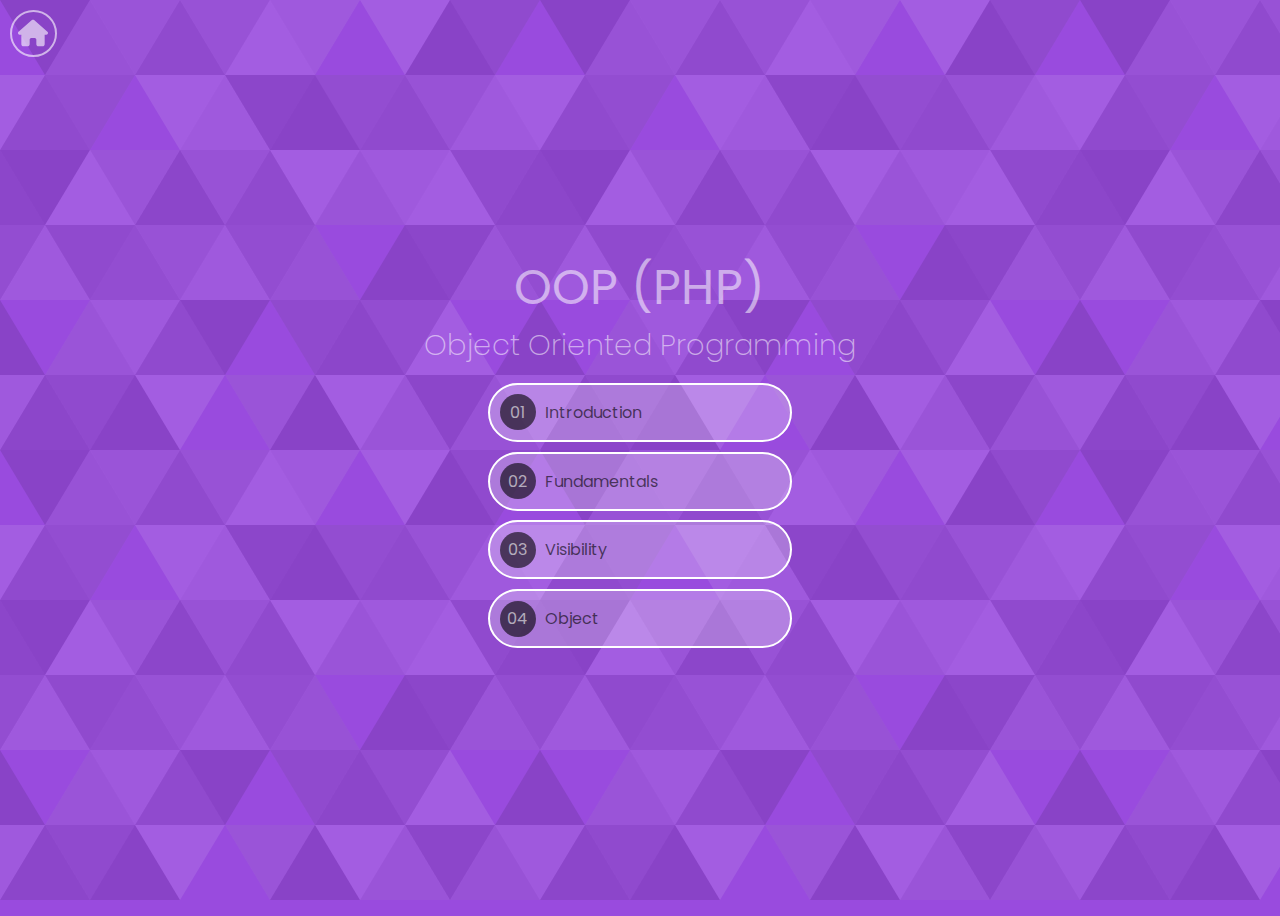
==== 01-oop/index.html @ db73ce53 "Folder 01-oop" ====
<!DOCTYPE html>
<html lang="en">
<head>
    <meta charset="UTF-8">
    <meta name="viewport" content="width=device-width, initial-scale=1.0">
    <title>01- OOP</title>
    <link rel="stylesheet" href="css/master.css">
</head>
<body>
    <nav class="controls">
        <a href="../index.html">
            <svg xmlns="http://www.w3.org/2000/svg" viewBox="0 0 576 512"><!--!Font Awesome Free 6.5.1 by @fontawesome - https://fontawesome.com License - https://fontawesome.com/license/free Copyright 2024 Fonticons, Inc.--><path fill="#ffffff" d="M575.8 255.5c0 18-15 32.1-32 32.1h-32l.7 160.2c0 2.7-.2 5.4-.5 8.1V472c0 22.1-17.9 40-40 40H456c-1.1 0-2.2 0-3.3-.1c-1.4 .1-2.8 .1-4.2 .1H416 392c-22.1 0-40-17.9-40-40V448 384c0-17.7-14.3-32-32-32H256c-17.7 0-32 14.3-32 32v64 24c0 22.1-17.9 40-40 40H160 128.1c-1.5 0-3-.1-4.5-.2c-1.2 .1-2.4 .2-3.6 .2H104c-22.1 0-40-17.9-40-40V360c0-.9 0-1.9 .1-2.8V287.6H32c-18 0-32-14-32-32.1c0-9 3-17 10-24L266.4 8c7-7 15-8 22-8s15 2 21 7L564.8 231.5c8 7 12 15 11 24z"/></svg>
        </a>
    </nav>
    <main>
        <h1>OOP (PHP)</h1>
        <h2>Object Oriented Programming</h2>
        <menu>
            <ul>
                <li>
                    <a href="01-introduction.php"><span>01</span> Introduction</a>
                </li>
                <li>
                    <a href=""><span>02</span> Fundamentals</a>
                </li>
                <li>
                    <a href=""><span>03</span> Visibility</a>
                </li>
                <li>
                    <a href=""><span>04</span> Object</a>
                </li>
            </ul>
            
        </menu>
    </main>
</body>
</html>
---- 01-oop/css/master.css ----
@import url('https://fonts.googleapis.com/css2?family=Poppins:wght@200;400&display=swap');

:root {
    font-size: 16px;
}

body {
    background-color: #994bde;
    background-image: url("data:image/svg+xml,%3Csvg xmlns='http://www.w3.org/2000/svg' width='540' height='450' viewBox='0 0 1080 900'%3E%3Cg fill-opacity='.1'%3E%3Cpolygon fill='%23444' points='90 150 0 300 180 300'/%3E%3Cpolygon points='90 150 180 0 0 0'/%3E%3Cpolygon fill='%23AAA' points='270 150 360 0 180 0'/%3E%3Cpolygon fill='%23DDD' points='450 150 360 300 540 300'/%3E%3Cpolygon fill='%23999' points='450 150 540 0 360 0'/%3E%3Cpolygon points='630 150 540 300 720 300'/%3E%3Cpolygon fill='%23DDD' points='630 150 720 0 540 0'/%3E%3Cpolygon fill='%23444' points='810 150 720 300 900 300'/%3E%3Cpolygon fill='%23FFF' points='810 150 900 0 720 0'/%3E%3Cpolygon fill='%23DDD' points='990 150 900 300 1080 300'/%3E%3Cpolygon fill='%23444' points='990 150 1080 0 900 0'/%3E%3Cpolygon fill='%23DDD' points='90 450 0 600 180 600'/%3E%3Cpolygon points='90 450 180 300 0 300'/%3E%3Cpolygon fill='%23666' points='270 450 180 600 360 600'/%3E%3Cpolygon fill='%23AAA' points='270 450 360 300 180 300'/%3E%3Cpolygon fill='%23DDD' points='450 450 360 600 540 600'/%3E%3Cpolygon fill='%23999' points='450 450 540 300 360 300'/%3E%3Cpolygon fill='%23999' points='630 450 540 600 720 600'/%3E%3Cpolygon fill='%23FFF' points='630 450 720 300 540 300'/%3E%3Cpolygon points='810 450 720 600 900 600'/%3E%3Cpolygon fill='%23DDD' points='810 450 900 300 720 300'/%3E%3Cpolygon fill='%23AAA' points='990 450 900 600 1080 600'/%3E%3Cpolygon fill='%23444' points='990 450 1080 300 900 300'/%3E%3Cpolygon fill='%23222' points='90 750 0 900 180 900'/%3E%3Cpolygon points='270 750 180 900 360 900'/%3E%3Cpolygon fill='%23DDD' points='270 750 360 600 180 600'/%3E%3Cpolygon points='450 750 540 600 360 600'/%3E%3Cpolygon points='630 750 540 900 720 900'/%3E%3Cpolygon fill='%23444' points='630 750 720 600 540 600'/%3E%3Cpolygon fill='%23AAA' points='810 750 720 900 900 900'/%3E%3Cpolygon fill='%23666' points='810 750 900 600 720 600'/%3E%3Cpolygon fill='%23999' points='990 750 900 900 1080 900'/%3E%3Cpolygon fill='%23999' points='180 0 90 150 270 150'/%3E%3Cpolygon fill='%23444' points='360 0 270 150 450 150'/%3E%3Cpolygon fill='%23FFF' points='540 0 450 150 630 150'/%3E%3Cpolygon points='900 0 810 150 990 150'/%3E%3Cpolygon fill='%23222' points='0 300 -90 450 90 450'/%3E%3Cpolygon fill='%23FFF' points='0 300 90 150 -90 150'/%3E%3Cpolygon fill='%23FFF' points='180 300 90 450 270 450'/%3E%3Cpolygon fill='%23666' points='180 300 270 150 90 150'/%3E%3Cpolygon fill='%23222' points='360 300 270 450 450 450'/%3E%3Cpolygon fill='%23FFF' points='360 300 450 150 270 150'/%3E%3Cpolygon fill='%23444' points='540 300 450 450 630 450'/%3E%3Cpolygon fill='%23222' points='540 300 630 150 450 150'/%3E%3Cpolygon fill='%23AAA' points='720 300 630 450 810 450'/%3E%3Cpolygon fill='%23666' points='720 300 810 150 630 150'/%3E%3Cpolygon fill='%23FFF' points='900 300 810 450 990 450'/%3E%3Cpolygon fill='%23999' points='900 300 990 150 810 150'/%3E%3Cpolygon points='0 600 -90 750 90 750'/%3E%3Cpolygon fill='%23666' points='0 600 90 450 -90 450'/%3E%3Cpolygon fill='%23AAA' points='180 600 90 750 270 750'/%3E%3Cpolygon fill='%23444' points='180 600 270 450 90 450'/%3E%3Cpolygon fill='%23444' points='360 600 270 750 450 750'/%3E%3Cpolygon fill='%23999' points='360 600 450 450 270 450'/%3E%3Cpolygon fill='%23666' points='540 600 630 450 450 450'/%3E%3Cpolygon fill='%23222' points='720 600 630 750 810 750'/%3E%3Cpolygon fill='%23FFF' points='900 600 810 750 990 750'/%3E%3Cpolygon fill='%23222' points='900 600 990 450 810 450'/%3E%3Cpolygon fill='%23DDD' points='0 900 90 750 -90 750'/%3E%3Cpolygon fill='%23444' points='180 900 270 750 90 750'/%3E%3Cpolygon fill='%23FFF' points='360 900 450 750 270 750'/%3E%3Cpolygon fill='%23AAA' points='540 900 630 750 450 750'/%3E%3Cpolygon fill='%23FFF' points='720 900 810 750 630 750'/%3E%3Cpolygon fill='%23222' points='900 900 990 750 810 750'/%3E%3Cpolygon fill='%23222' points='1080 300 990 450 1170 450'/%3E%3Cpolygon fill='%23FFF' points='1080 300 1170 150 990 150'/%3E%3Cpolygon points='1080 600 990 750 1170 750'/%3E%3Cpolygon fill='%23666' points='1080 600 1170 450 990 450'/%3E%3Cpolygon fill='%23DDD' points='1080 900 1170 750 990 750'/%3E%3C/g%3E%3C/svg%3E");
    background-attachment: fixed;
    color: #fff8;
    font-family: Poppins, sans-serif;
}

nav.controls {
    position: fixed;
    top: 10px;
    left: 10px;
    a:is(:link, :visited) {
        border: 2px solid #fff;
        border-radius: 50%;
        display: flex;
        height: 30px;
        opacity: 0.6;
        padding: 0.4rem;
        transition: all 0.4s ease-in;
        width: 30px;

        &:is(:hover) {
            opacity: 0.8;
            transform: scale(1.1);
        }

        svg {
            width: 30px;
        }
    }
}

main {
    align-items: center;
    display: flex;
    flex-direction: column;
    justify-content: center;
    min-height: 100vh;

    h1, h2 {
        margin: 0;
    }

    h1 {
        font-size: 3rem;
        font-weight: 400;
    }

    h2 {
        font-size: 1.8rem;
        font-weight: 200;
    }

    menu {
        padding: 0;
        ul {
            display: flex;
            flex-direction: column;
            gap: 0.6rem;
            list-style: none;
            padding: 0;
            li {
                border: 2px solid #fff;
                background-color: #fff4;
                border-radius: 4rem;
                width: 300px;
                transition: all 0.4s ease-in;
                &:is(:hover) {
                    background-color: #fffa;
                    transform: scale(1.02);
                }
                &:is(:hover) a span {
                    background-color: #994bde !important;
                    transform: scale(1.1) rotate(360deg);
                }
                
                a:is(:link, :visited) {
                    display: flex;
                    align-items: center;
                    padding: 0.6rem;
                    text-decoration: none;
                    gap: 0.6rem;
                    color: #0009;

                    span {
                        background-color: #0009;
                        border-radius: 50%;
                        display: flex;
                        align-items: center;
                        justify-content: center;
                        color: #fff9;
                        height: 36px;
                        transition: all 0.4s ease-in-out;
                        width: 36px;
                    }
                }
            }
        }
    }
}
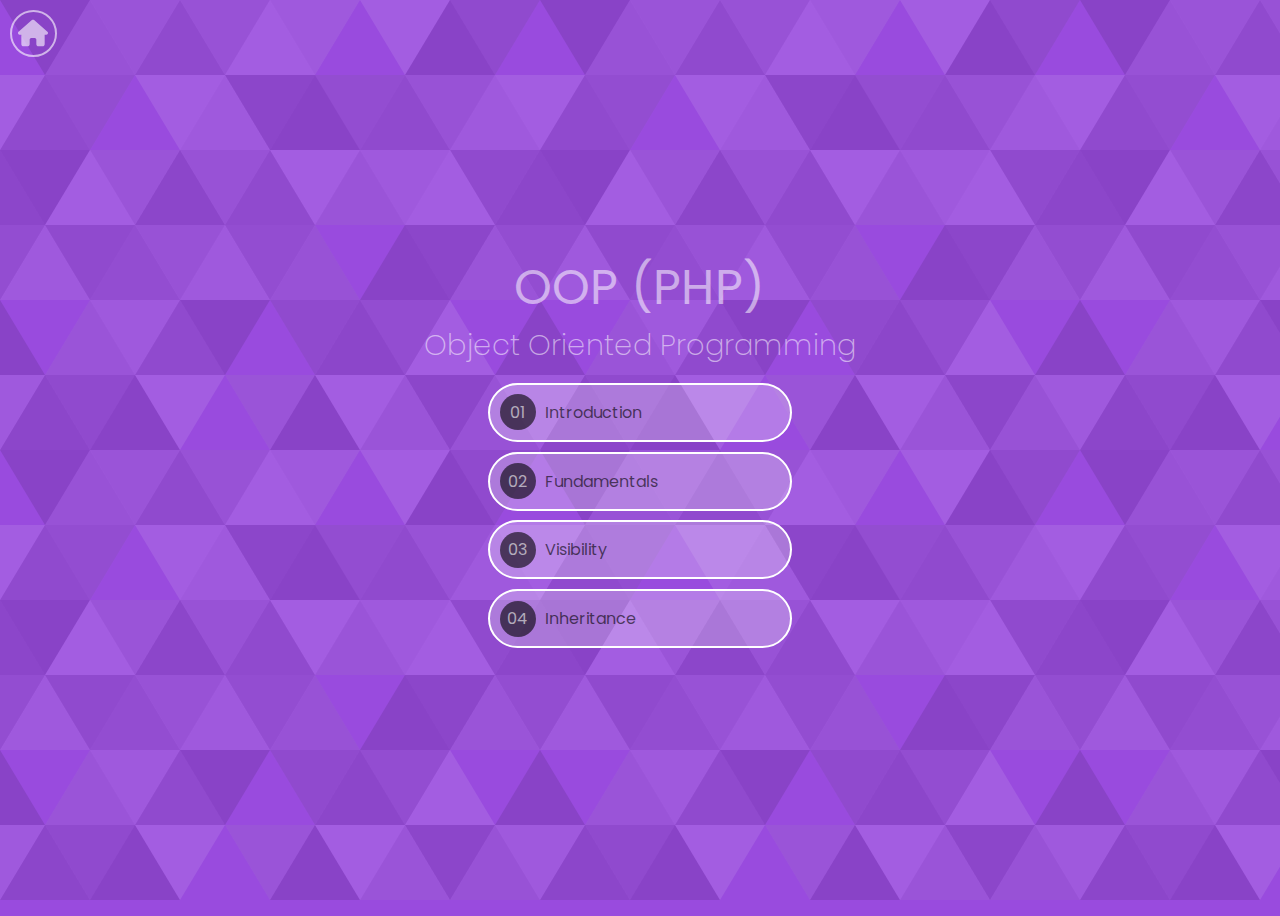
==== commit 9fc3f94f: "Start example 4 Inheritance" ====
--- a/01-oop/index.html
+++ b/01-oop/index.html
@@ -21,13 +21,13 @@
                     <a href="01-introduction.php"><span>01</span> Introduction</a>
                 </li>
                 <li>
-                    <a href=""><span>02</span> Fundamentals</a>
+                    <a href="02-fundamentals.php"><span>02</span> Fundamentals</a>
                 </li>
                 <li>
-                    <a href=""><span>03</span> Visibility</a>
+                    <a href="03-visibility.php"><span>03</span> Visibility</a>
                 </li>
                 <li>
-                    <a href=""><span>04</span> Object</a>
+                    <a href="04-inheritance.php"><span>04</span> Inheritance</a>
                 </li>
             </ul>
             
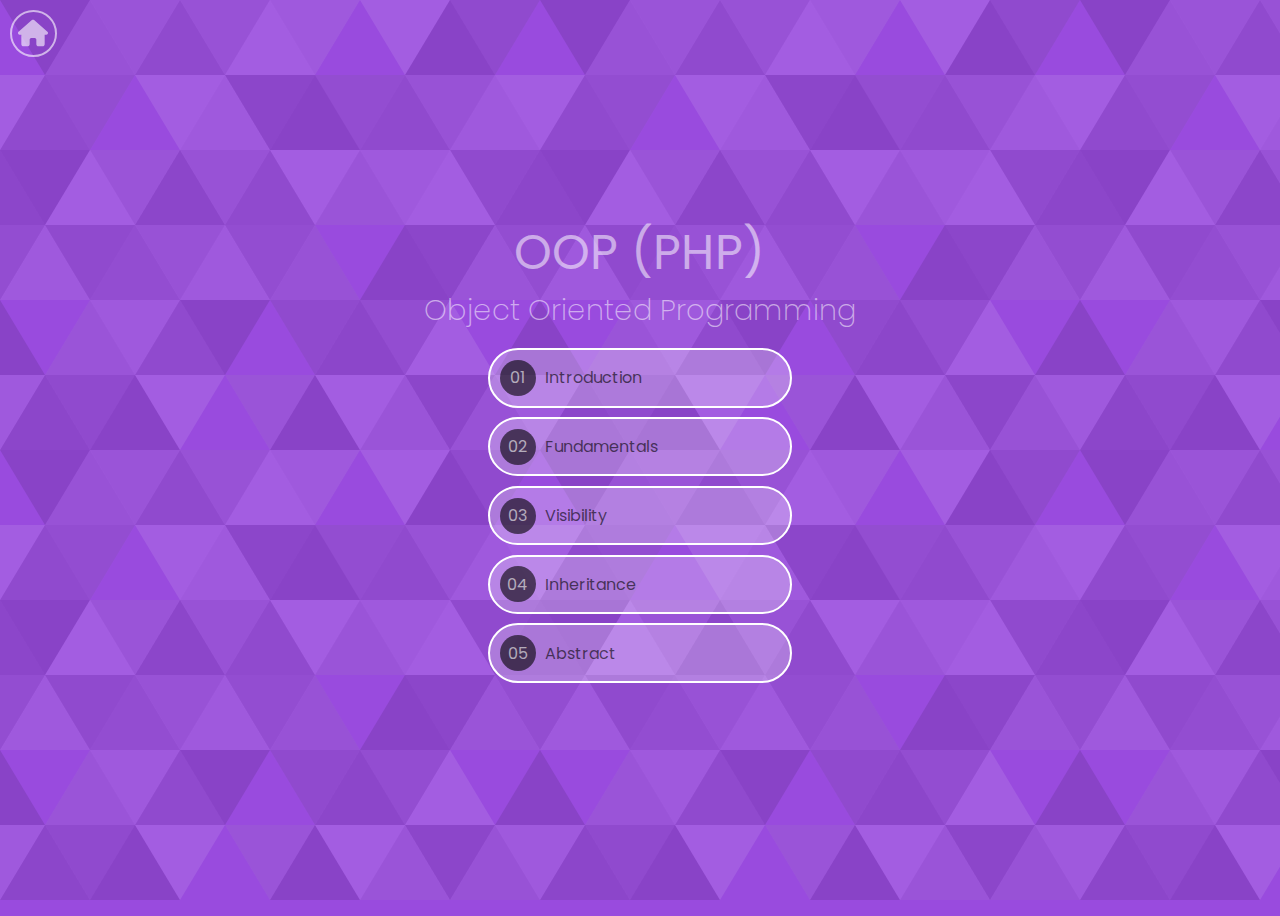
==== commit 6bd7c398: "Init Abstract example db" ====
--- a/01-oop/index.html
+++ b/01-oop/index.html
@@ -29,6 +29,9 @@
                 <li>
                     <a href="04-inheritance.php"><span>04</span> Inheritance</a>
                 </li>
+                <li>
+                    <a href="05-abstract.php"><span>05</span> Abstract</a>
+                </li>
             </ul>
             
         </menu>
